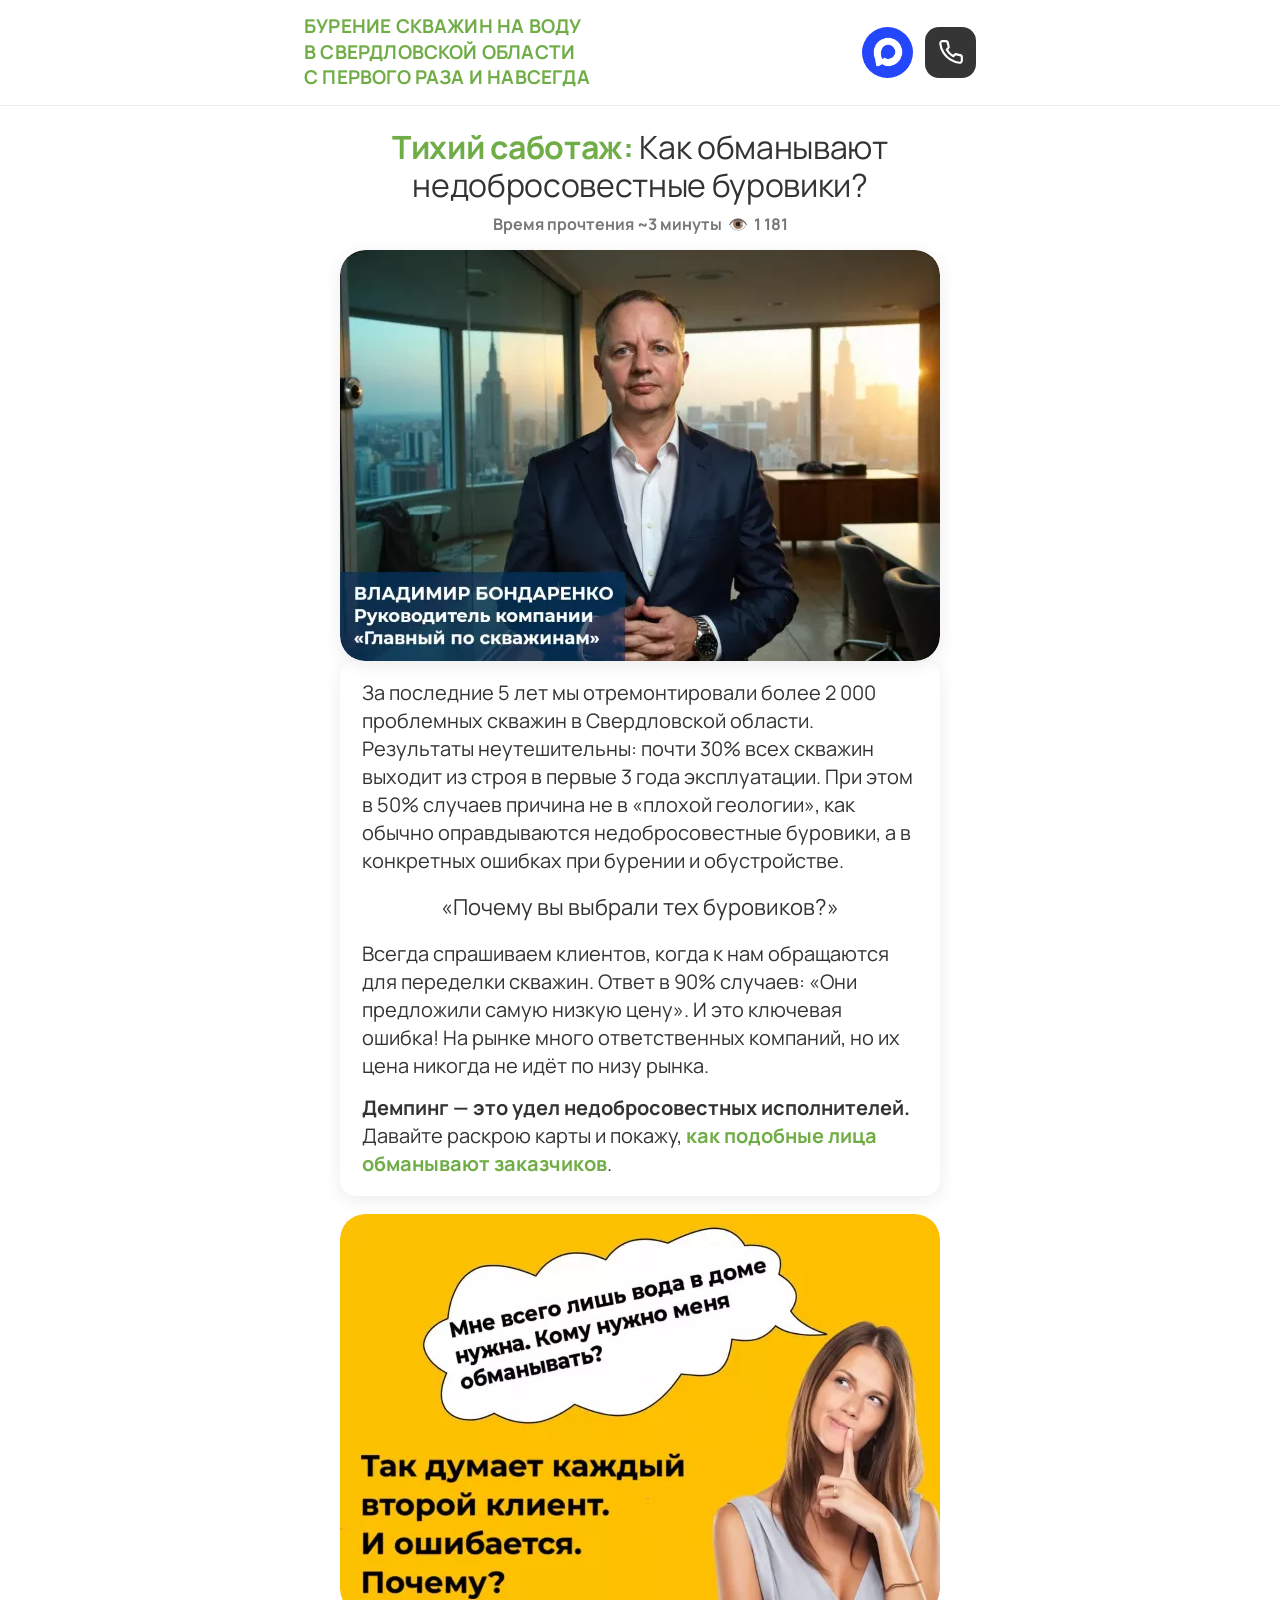
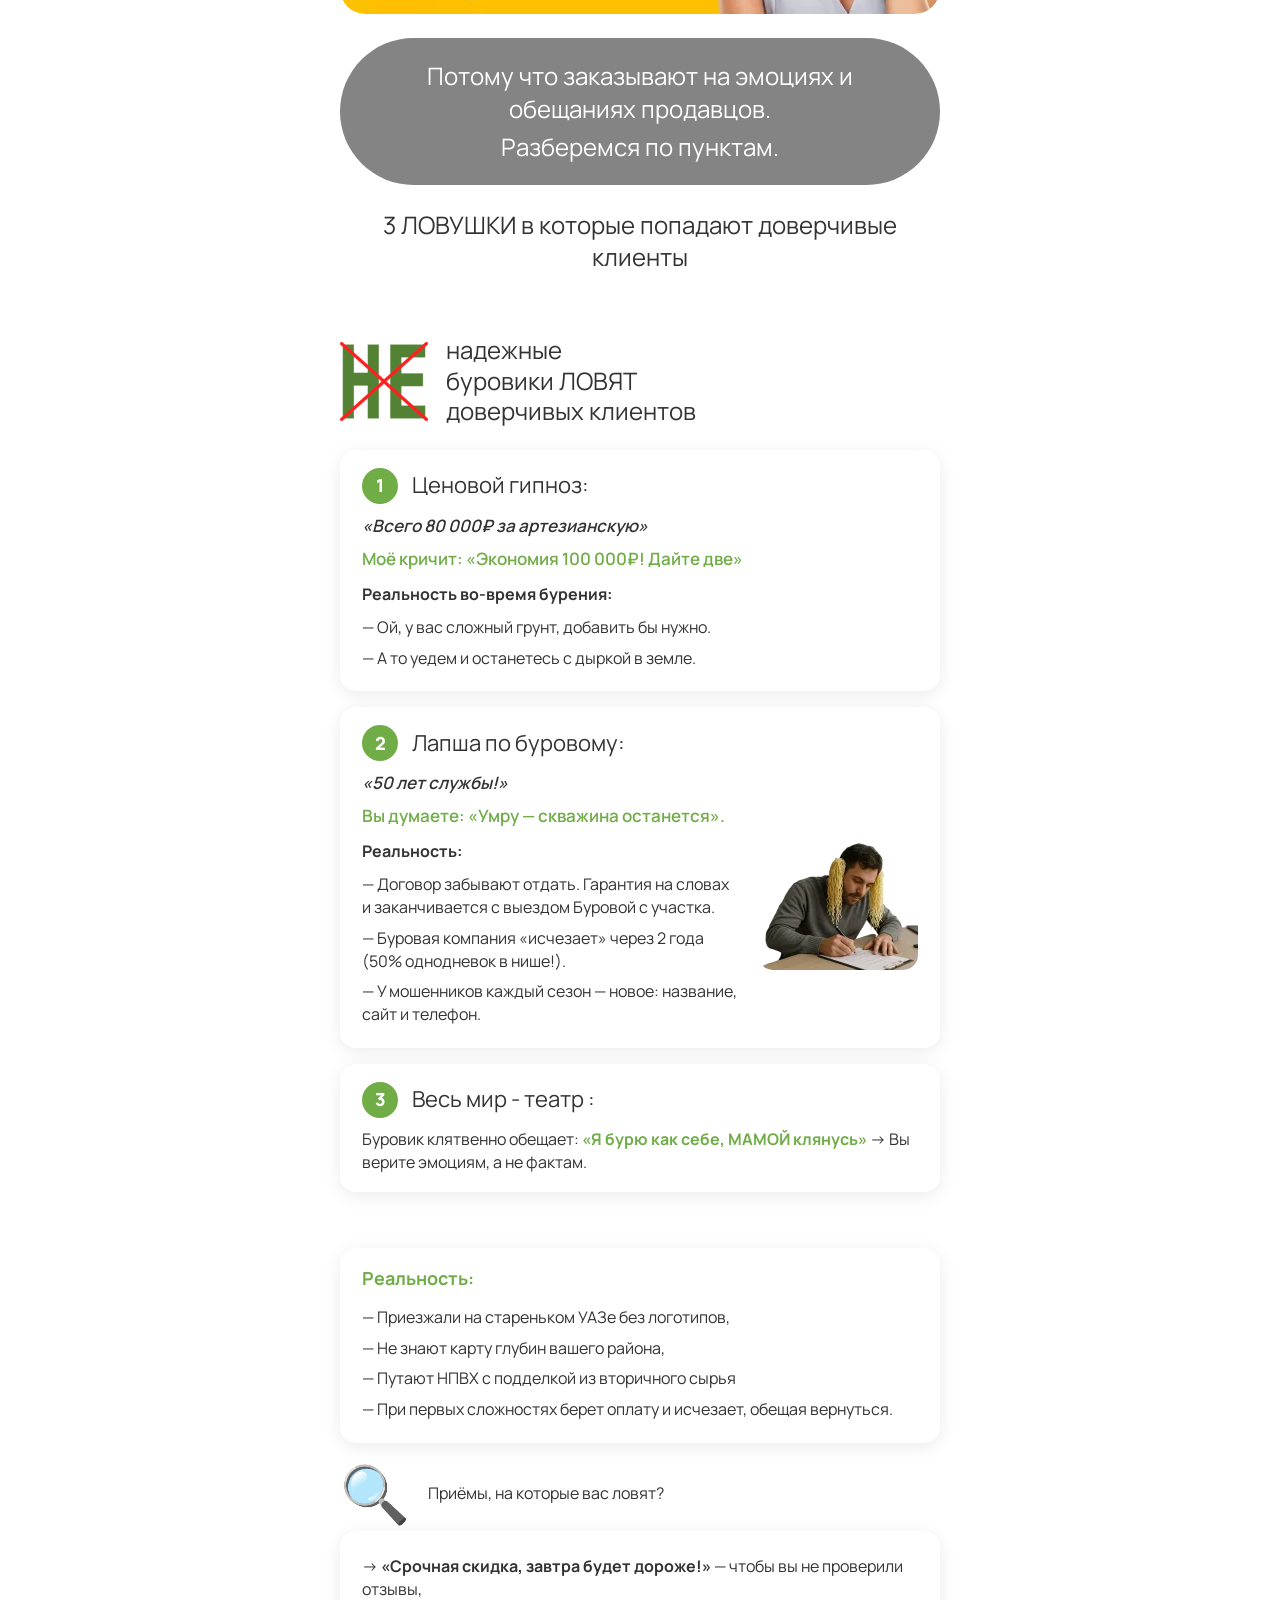
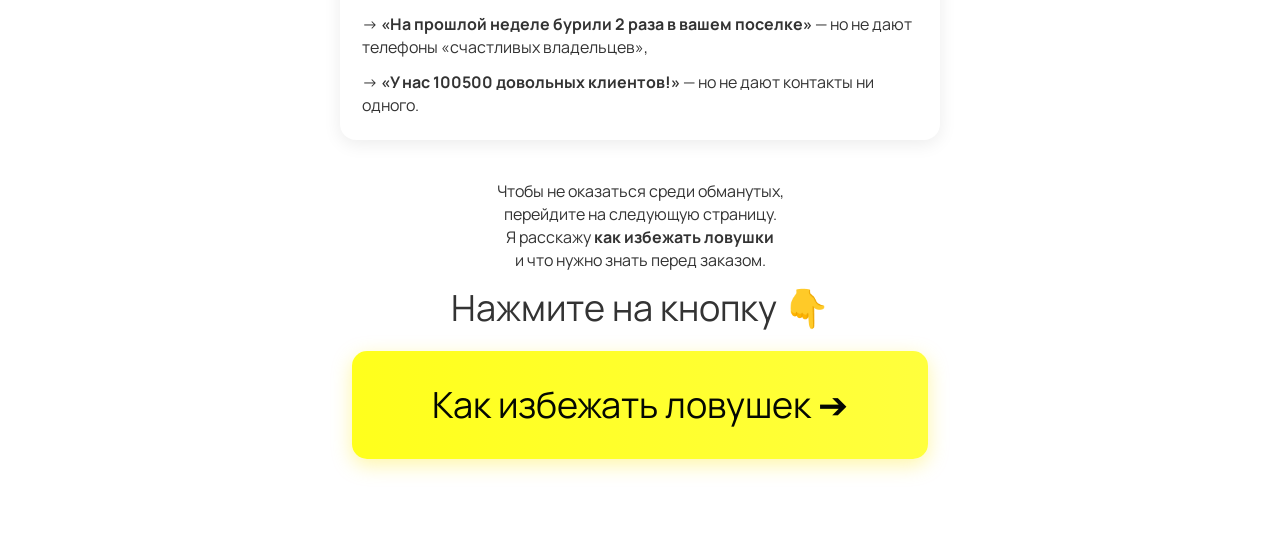
==== page2.html @ ce7d287a "Add files via upload" ====
<!DOCTYPE html>
<html lang="ru">
<head>
  <meta charset="UTF-8">
  <meta name="viewport" content="width=device-width, initial-scale=1.0">
  <title>Тихий саботаж: Как обманывают недобросовестные буровики?</title>
  <meta name="description" content="Как недобросовестные буровики обманывают заказчиков в Свердловской области. 3 ловушки: ценовой гипноз, лапша по буровому, весь мир — театр. Как избежать ловушек.">
  <meta property="og:title" content="Тихий саботаж: Как обманывают недобросовестные буровики?">
  <meta property="og:description" content="3 ловушки недобросовестных буровиков. Узнайте, как обманывают заказчиков — и как этого избежать.">
  <meta property="og:type" content="website">
  <meta property="og:locale" content="ru_RU">
  <meta property="og:image" content="assets/page2-hero.webp">
  <link rel="preconnect" href="https://fonts.googleapis.com">
  <link rel="preconnect" href="https://fonts.gstatic.com" crossorigin>
  <link href="https://fonts.googleapis.com/css2?family=Manrope:wght@400;500;600;700;800&display=swap" rel="stylesheet">
  <link rel="stylesheet" href="styles.css">
</head>
<body>

  <!-- ============ ШАПКА (как на page 1) ============ -->
  <header class="site-header">
    <div class="container container--header header-inner">
      <div class="usp">
        <span>БУРЕНИЕ СКВАЖИН НА ВОДУ</span>
        <span>В СВЕРДЛОВСКОЙ ОБЛАСТИ</span>
        <span>С ПЕРВОГО РАЗА И НАВСЕГДА</span>
      </div>
      <nav class="header-contacts" aria-label="Контакты">
        <a href="https://max.ru/u/f9LHodD0cOJi_SXuoAVEG4c_J1FasounPbryr0Rri_KApgXUaTsEnVAiun0"
           class="contact-icon"
           target="_blank" rel="noopener"
           aria-label="Написать в MAX">
          <img src="assets/max.png" alt="MAX" width="51" height="51">
        </a>
        <a href="tel:+74951234567"
           class="phone-btn"
           aria-label="Позвонить">
          <svg viewBox="0 0 24 24" width="26" height="26" fill="none" stroke="currentColor" stroke-width="2" stroke-linecap="round" stroke-linejoin="round" aria-hidden="true">
            <path d="M22 16.92v3a2 2 0 0 1-2.18 2 19.79 19.79 0 0 1-8.63-3.07 19.5 19.5 0 0 1-6-6 19.79 19.79 0 0 1-3.07-8.67A2 2 0 0 1 4.11 2h3a2 2 0 0 1 2 1.72c.13.96.36 1.9.7 2.81a2 2 0 0 1-.45 2.11L8.09 9.91a16 16 0 0 0 6 6l1.27-1.27a2 2 0 0 1 2.11-.45c.91.34 1.85.57 2.81.7A2 2 0 0 1 22 16.92z"/>
          </svg>
        </a>
      </nav>
    </div>
  </header>

  <main>

    <!-- ============ HERO ============ -->
    <section class="hero">
      <div class="container narrow">
        <h1 class="hero-title hero-title--page2"><span class="accent">Тихий саботаж:</span> Как обманывают недобросовестные буровики?</h1>
        <p class="hero-meta">Время прочтения ~3 минуты &nbsp;👁️&nbsp; 1 181</p>

        <div class="hero-photo-wrap">
          <img src="assets/page2-hero.webp"
               alt="Владимир Бондаренко — руководитель компании «Главный по скважинам»"
               class="hero-photo"
               width="600" height="411">
        </div>

        <div class="card card--story-block">
          <p>
            За последние 5 лет мы отремонтировали более 2 000 проблемных скважин
            в Свердловской области. Результаты неутешительны: почти 30% всех скважин выходит из строя
            в первые 3 года эксплуатации. При этом в 50% случаев причина не в «плохой геологии»,
            как обычно оправдываются недобросовестные буровики, а в конкретных ошибках при бурении
            и обустройстве.
          </p>
          <p class="lead-quote-page2">«Почему вы выбрали тех буровиков?»</p>
          <p>
            Всегда спрашиваем клиентов, когда к нам обращаются для переделки скважин.
            Ответ в 90% случаев: «Они предложили самую низкую цену». И это ключевая ошибка!
            На рынке много ответственных компаний, но их цена никогда не идёт по низу рынка.
          </p>
          <p>
            <strong class="demping-line">Демпинг — это удел недобросовестных исполнителей.</strong><br>
            Давайте раскрою карты и покажу, <span class="accent">как подобные лица обманывают заказчиков</span>.
          </p>
        </div>

        <figure class="story-figure story-figure--page2">
          <img src="assets/2222.webp"
               alt="Задумчивая женщина с пальцем у губ — так думает каждый второй клиент"
               width="600" height="400" loading="lazy">
        </figure>

        <div class="gray-banner">
          <p>Потому что заказывают на эмоциях и обещаниях продавцов.</p>
          <p>Разберемся по пунктам.</p>
        </div>

        <h2 class="section-title section-title--page2">3 ЛОВУШКИ в которые попадают доверчивые клиенты</h2>
      </div>
    </section>

    <!-- ============ 3 ЛОВУШКИ ============ -->
    <section class="section">
      <div class="container narrow">

        <div class="traps-header">
          <img src="assets/text4.png" alt="" class="ne-logo" width="88" height="79">
          <div class="traps-title-stack">
            <span>надежные</span>
            <span>буровики ЛОВЯТ</span>
            <span>доверчивых клиентов</span>
          </div>
        </div>

        <div class="card card--trap">
          <div class="trap-head">
            <span class="trap-num">1</span>
            <h3>Ценовой гипноз:</h3>
          </div>
          <p class="trap-quote">«Всего 80 000₽ за артезианскую»</p>
          <p class="trap-react">Моё кричит: «Экономия 100 000₽! Дайте две»</p>
          <p class="trap-subhead">Реальность во-время бурения:</p>
          <ul class="trap-list">
            <li>— Ой, у вас сложный грунт, добавить бы нужно.</li>
            <li>— А то уедем и останетесь с дыркой в земле.</li>
          </ul>
        </div>

        <div class="card card--trap">
          <div class="trap-head">
            <span class="trap-num">2</span>
            <h3>Лапша по буровому:</h3>
          </div>
          <p class="trap-quote">«50 лет службы!»</p>
          <p class="trap-react">Вы думаете: «Умру — скважина останется».</p>
          <div class="trap-with-image">
            <div class="trap-text-col">
              <p class="trap-subhead">Реальность:</p>
              <ul class="trap-list">
                <li>— Договор забывают отдать. Гарантия на словах и заканчивается с выездом Буровой с участка.</li>
                <li>— Буровая компания «исчезает» через 2 года (50% однодневок в нише!).</li>
                <li>— У мошенников каждый сезон — новое: название, сайт и телефон.</li>
              </ul>
            </div>
            <div class="trap-img-col">
              <img src="assets/lapsha.webp" alt="Буровик обещает 50 лет службы" width="160" height="130" loading="lazy">
            </div>
          </div>
        </div>

        <div class="card card--trap">
          <div class="trap-head">
            <span class="trap-num">3</span>
            <h3>Весь мир - театр :</h3>
          </div>
          <p>
            Буровик клятвенно обещает: <span class="accent">«Я бурю как себе, МАМОЙ клянусь»</span>
            → Вы верите эмоциям, а не фактам.
          </p>
        </div>

      </div>
    </section>

    <!-- ============ КРАСНЫЕ ФЛАГИ + ПРИЁМЫ ============ -->
    <section class="section">
      <div class="container narrow">
        <div class="card card--red-flags">
          <p class="trap-subhead trap-subhead--green">Реальность:</p>
          <ul class="trap-list">
            <li>— Приезжали на стареньком УАЗе без логотипов,</li>
            <li>— Не знают карту глубин вашего района,</li>
            <li>— Путают НПВХ с подделкой из вторичного сырья</li>
            <li>— При первых сложностях берет оплату и исчезает, обещая вернуться.</li>
          </ul>
        </div>

        <div class="brain-block">
          <span class="brain-emoji">🔍</span>
          <h2 class="section-title section-title--left">Приёмы, на которые вас ловят?</h2>
        </div>

        <div class="card card--tricks">
          <ul class="tricks-list">
            <li>→ <strong>«Срочная скидка, завтра будет дороже!»</strong> — чтобы вы не проверили отзывы,</li>
            <li>→ <strong>«На прошлой неделе бурили 2 раза в вашем поселке»</strong> — но не дают телефоны «счастливых владельцев»,</li>
            <li>→ <strong>«У нас 100500 довольных клиентов!»</strong> — но не дают контакты ни одного.</li>
          </ul>
        </div>
      </div>
    </section>

    <!-- ============ ФИНАЛ + CTA ============ -->
    <section class="section section--final">
      <div class="container narrow">
        <p class="cta-lead">
          Чтобы не оказаться среди обманутых,<br>
          перейдите на следующую страницу.<br>
          Я расскажу <strong>как избежать ловушки</strong><br>
          и что нужно знать перед заказом.
        </p>
        <p class="cta-hint">Нажмите на кнопку 👇</p>

        <a href="page3.html"
           class="btn btn--yellow-cta">
          Как избежать ловушек ➔
        </a>
      </div>
    </section>

  </main>

  <script src="app.js" defer></script>
</body>
</html>
---- styles.css ----
/* ===================================================================
   Бурение скважин — лендинг
   Чистая пересборка с оригинала на Creatium.
   Палитра/типографика сняты с реальной страницы попиксельно.
   =================================================================== */

/* ---------- Палитра ---------- */
:root {
  --bg-page:          #ffffff;   /* фон страницы */
  --bg-section:       #f4f4f4;   /* фон секций (светло-серый) */
  --bg-card:          #ffffff;   /* карточки */
  --text-main:        #333333;   /* основной текст */
  --text-dark:        #040802;   /* почти чёрный */

  --accent-green:     #70AD47;   /* акцентный зелёный (выделения) */
  --badge-red:        #F88A8A;   /* "КРАСНАЯ ТАБЛЕТКА" */
  --badge-green:      #A2B992;   /* "ОТВЕТ ПРОСТ" */
  --pill-blue:        #77D1F1;   /* "СИНЯЯ ТАБЛЕТКА" */
  --messenger-blue:   #2547FB;   /* иконка MAX */
  --phone-dark:       #353535;   /* иконка телефона */
  --chip-gray:        #848484;   /* серые chip-кнопки */

  --shadow-card:      0 4px 18px rgba(0, 0, 0, 0.08);
  --radius-card:      16px;
  --radius-pill:      999px;
}

/* ---------- Reset ---------- */
* { box-sizing: border-box; margin: 0; padding: 0; }
html { scroll-behavior: smooth; }
body {
  font-family: "Manrope", "TTNorms Medium", -apple-system, BlinkMacSystemFont,
               "Segoe UI", Roboto, Arial, sans-serif;
  font-weight: 400;
  color: var(--text-main);
  background: var(--bg-page);
  line-height: 1.43;
  font-size: 16px;
  -webkit-font-smoothing: antialiased;
  -moz-osx-font-smoothing: grayscale;
}
img { max-width: 100%; height: auto; display: block; }
a { color: inherit; text-decoration: none; }

/* ---------- Layout ---------- */
.container {
  width: 100%;
  max-width: 1100px;
  margin: 0 auto;
  padding: 0 24px;
}
.container.narrow {
  max-width: 648px;
}
.container--header {
  max-width: 720px;
}
.section {
  background: transparent;
  padding: 18px 0 32px;
}
.section + .section { padding-top: 8px; }
.section--final { padding-bottom: 80px; }

/* ===================================================================
   ШАПКА
   =================================================================== */
.site-header {
  background: var(--bg-page);
  padding: 14px 0;
  border-bottom: 1px solid #ececec;
}
.header-inner {
  display: flex;
  align-items: center;
  justify-content: space-between;
  gap: 24px;
}
.usp {
  display: flex;
  flex-direction: column;
  font-size: 19px;
  line-height: 1.35;
  color: var(--accent-green);
  font-weight: 700;
  letter-spacing: 0.01em;
}

.header-contacts {
  display: flex;
  align-items: center;
  gap: 12px;
}
.contact-icon {
  display: inline-flex;
  align-items: center;
  justify-content: center;
  width: 51px;
  height: 51px;
  border-radius: 50%;
  background: #2547FB;
  transition: transform 0.15s ease, filter 0.15s ease;
}
.contact-icon img { width: 30px; height: 30px; object-fit: contain; display: block; }
.contact-icon:hover { transform: translateY(-2px); filter: brightness(1.05); }

/* Квадратная кнопка телефона со скруглёнными углами */
.phone-btn {
  display: inline-flex;
  align-items: center;
  justify-content: center;
  width: 51px;
  height: 51px;
  border-radius: 14px;
  background: #353535;
  color: #fff;
  transition: transform 0.15s ease, background 0.15s ease;
}
.phone-btn svg { display: block; }
.phone-btn:hover { transform: translateY(-2px); background: #1f1f1f; }

/* ===================================================================
   HERO
   =================================================================== */
.hero {
  background: transparent;
  padding: 22px 0 28px;
  text-align: center;
}
.hero-title {
  font-size: 32px;
  line-height: 1.2;
  font-weight: 400;
  color: var(--text-main);
  margin-bottom: 8px;
  letter-spacing: -0.01em;
}
.accent { color: var(--accent-green); font-weight: 700; }

.hero-meta {
  font-size: 16px;
  color: #777;
  margin-bottom: 14px;
  font-weight: 700;
}

.card {
  background: var(--bg-card);
  border-radius: var(--radius-card);
  box-shadow: var(--shadow-card);
  padding: 18px 22px;
  margin: 0 auto;
}
.card--question {
  max-width: 580px;
  font-size: 16px;
  font-weight: 400;
  text-align: center;
  margin-bottom: 18px;
  line-height: 1.43;
}

/* Фото с бейджами и подписью */
.hero-photo-wrap {
  position: relative;
  max-width: 600px;
  margin: 0 auto;
  border-radius: 25px;
  overflow: hidden;
  box-shadow: var(--shadow-card);
}
.hero-photo { width: 100%; border-radius: 25px; }

/* ===================================================================
   ЗАГОЛОВКИ СЕКЦИЙ
   =================================================================== */
.section-title {
  font-size: 16px;
  font-weight: 400;
  text-align: center;
  margin-bottom: 14px;
  line-height: 1.3;
}
.section-title--left {
  text-align: left;
  margin-bottom: 0;
  font-size: 16px;
  font-weight: 400;
}

/* ===================================================================
   БЕЙДЖИ
   =================================================================== */
.badge {
  display: inline-block;
  padding: 8px 20px;
  border-radius: var(--radius-pill);
  font-size: 24px;
  font-weight: 400;
  letter-spacing: 0.04em;
  color: #fff;
  margin-bottom: 8px;
}
.badge--muted { background: #8FAE8B; padding: 6px 18px; font-size: 24px; font-weight: 400; }
.badge--red   { background: var(--badge-red); }
.badge--green { background: var(--badge-green); }
.badge--blue  { background: var(--pill-blue); }

/* ===================================================================
   КАРТОЧКА ВЫБОРА (Матрица)
   =================================================================== */
.card--choice {
  text-align: left;
  font-size: 16px;
  line-height: 1.43;
  background: var(--bg-card);
  box-shadow: var(--shadow-card);
  padding: 18px 22px;
  border-radius: var(--radius-card);
}
.card--choice p { margin-bottom: 12px; }
.card--choice p:last-of-type { margin-bottom: 10px; }
.card--choice .badge--muted { margin-bottom: 10px; }

/* Кнопка-таблетка */
.btn {
  display: inline-block;
  font-weight: 700;
  text-align: center;
  cursor: pointer;
  transition: transform 0.15s ease, filter 0.15s ease, box-shadow 0.15s ease;
  border: none;
  font-family: inherit;
}
.btn:hover { transform: translateY(-2px); filter: brightness(1.05); }
.btn:active { transform: translateY(0); }

.btn--blue-pill {
  background: var(--pill-blue);
  color: #fff;
  padding: 14px 36px;
  border-radius: var(--radius-pill);
  font-size: 16px;
  letter-spacing: 0.06em;
  box-shadow: 0 4px 14px rgba(119, 209, 241, 0.45);
  display: inline-block;
  width: auto;
}

/* ===================================================================
   ИСТОРИЯ (утренняя сцена)
   =================================================================== */
.card--story {
  font-size: 16px;
  line-height: 1.43;
  background: var(--bg-card);
  box-shadow: var(--shadow-card);
  padding: 18px 22px;
  border-radius: var(--radius-card);
}
.card--story .badge { margin-bottom: 12px; }
.card--story p { margin-bottom: 14px; }
.story-figure {
  margin: 18px -10px;
  border-radius: 15px;
  overflow: hidden;
}
.story-figure img {
  width: 100%;
  border-radius: 15px;
}
.story-figure--compare { margin: 18px -10px; }

.chip-grid {
  display: grid;
  grid-template-columns: 1fr 1fr;
  gap: 10px;
  margin: 24px 0;
}
.chip {
  background: var(--chip-gray);
  color: #fff;
  padding: 10px 18px;
  border-radius: var(--radius-pill);
  font-size: 16px;
  font-weight: 400;
  text-align: center;
  line-height: 1.3;
}

.story-outro {
  font-size: 16px;
  margin-top: 28px !important;
  margin-bottom: 28px !important;
  line-height: 1.43;
}

/* ===================================================================
   КРАСНАЯ ТАБЛЕТКА — список рисков
   =================================================================== */
.card--red-pill {
  font-size: 16px;
  line-height: 1.43;
  background: var(--bg-card);
  box-shadow: var(--shadow-card);
  padding: 18px 22px;
  border-radius: var(--radius-card);
}
.card--red-pill .badge { margin-bottom: 10px; }
.card--red-pill p { margin-bottom: 10px; }
.risks-list {
  list-style: none;
  margin-top: 14px;
}
.risks-list li {
  padding: 6px 0;
  font-size: 20px;
  font-weight: 400;
  line-height: 1.4;
}

/* Brain block */
.brain-block {
  display: flex;
  align-items: center;
  gap: 18px;
  margin: 22px 0 10px;
}
.brain-icon { flex-shrink: 0; }

.card--explain {
  font-size: 20px;
  line-height: 1.4;
  font-weight: 400;
  background: var(--bg-card);
  box-shadow: var(--shadow-card);
  padding: 18px 22px;
  border-radius: var(--radius-card);
  margin-top: 4px;
}

.card--insight {
  font-size: 16px;
  line-height: 1.43;
  text-align: left;
  background: var(--bg-card);
  box-shadow: var(--shadow-card);
  padding: 18px 22px;
  border-radius: var(--radius-card);
}
.card--insight .badge { margin-bottom: 10px; }
.card--insight strong { font-weight: 700; }

/* ===================================================================
   ФИНАЛ + CTA
   =================================================================== */
.card--warning {
  font-size: 16px;
  line-height: 1.43;
  margin-bottom: 24px;
  background: var(--bg-card);
  box-shadow: var(--shadow-card);
  padding: 18px 22px;
  border-radius: var(--radius-card);
}

.final-title {
  font-size: 28px;
  font-weight: 400;
  text-align: center;
  line-height: 1.3;
  margin-bottom: 18px;
}
.big-percent {
  display: inline;
  font-size: 28px;
  color: var(--text-main);
  line-height: 1.3;
  margin-bottom: 0;
  font-weight: 400;
}
.caps { text-transform: uppercase; }

.trap-figure {
  text-align: center;
  margin: 18px 0;
}
.trap-figure img {
  display: inline-block;
  max-width: 320px;
}

.cta-lead {
  font-size: 16px;
  text-align: center;
  line-height: 1.43;
  margin-bottom: 10px;
}
.cta-hint {
  text-align: center;
  font-size: 36px;
  font-weight: 400;
  color: var(--text-main);
  margin-bottom: 18px;
}

.btn--yellow-cta {
  display: block;
  width: 100%;
  max-width: 576px;
  margin: 0 auto;
  position: relative;
  overflow: hidden;
  background: linear-gradient(90deg, #FFFF1C, #FFFF3D);
  color: var(--text-dark);
  padding: 28px 24px;
  border-radius: 15px;
  font-size: 36px;
  font-weight: 400;
  box-shadow: 0 6px 20px rgba(255, 230, 0, 0.35);
}
/* Блик, пробегающий по кнопке */
.btn--yellow-cta::before {
  content: "";
  position: absolute;
  top: 0;
  left: -75%;
  width: 50%;
  height: 100%;
  background: linear-gradient(
    120deg,
    rgba(255, 255, 255, 0) 0%,
    rgba(255, 255, 255, 0.85) 50%,
    rgba(255, 255, 255, 0) 100%
  );
  transform: skewX(-20deg);
  animation: shine 3.2s ease-in-out infinite;
  pointer-events: none;
}
@keyframes shine {
  0%   { left: -75%; }
  60%  { left: 125%; }
  100% { left: 125%; }
}
@media (prefers-reduced-motion: reduce) {
  .btn--yellow-cta::before { animation: none; display: none; }
}

/* ===================================================================
   СТРАНИЦА 2 — Тихий саботаж
   =================================================================== */
/* H1 страницы 2 — 32px как в оригинале */
.hero-title--page2 {
  font-size: 32px;
  font-weight: 400;
  margin-bottom: 8px;
}
.hero-title--page2 .accent { font-weight: 700; }

/* Единый блок с историей на странице 2 */
.card--story-block {
  font-size: 20px;
  line-height: 1.4;
  font-weight: 400;
  text-align: left;
  padding: 18px 22px;
  margin-bottom: 18px;
}
.card--story-block p { margin-bottom: 14px; }
.card--story-block p:last-child { margin-bottom: 0; }

/* Цитата «Почему вы выбрали тех буровиков?» — 22px center */
.lead-quote-page2 {
  font-size: 22px;
  font-weight: 400;
  color: var(--text-main);
  text-align: center;
  margin: 18px 0 !important;
  line-height: 1.35;
}

/* «Демпинг — это удел...» — 20px bold */
.demping-line {
  font-size: 20px;
  font-weight: 700;
}

/* Картинка 2222 под карточкой */
.story-figure--page2 {
  margin: 18px 0;
  border-radius: 25px;
  overflow: hidden;
}
.story-figure--page2 img {
  width: 100%;
  border-radius: 25px;
}

/* Заголовок «3 ЛОВУШКИ...» — 24px */
.section-title--page2 {
  font-size: 24px;
  font-weight: 400;
  text-align: center;
  margin: 24px 0 18px;
  line-height: 1.3;
}

.lead-quote {
  text-align: center;
  font-size: 20px;
  font-weight: 600;
  color: var(--text-main);
  margin: 18px 0 0;
  font-style: italic;
}

/* Серый баннер «Потому что заказывают на эмоциях...» — 24px */
.gray-banner {
  background: var(--chip-gray);
  color: #fff;
  text-align: center;
  padding: 22px 28px;
  border-radius: var(--radius-pill);
  font-size: 24px;
  font-weight: 400;
  line-height: 1.35;
  margin: 24px 0;
}
.gray-banner p { margin: 0; }
.gray-banner p + p { margin-top: 6px; }

/* Заголовок «3 ЛОВУШКИ в которые попадают...» — логотип НЕ слева, три строки справа */
.traps-header {
  display: flex;
  align-items: center;
  gap: 18px;
  justify-content: flex-start;
  margin-bottom: 24px;
}
.ne-logo {
  flex-shrink: 0;
  width: 88px;
  height: 79px;
}
.traps-title-stack {
  display: flex;
  flex-direction: column;
  gap: 2px;
  font-size: 24px;
  font-weight: 400;
  line-height: 1.2;
  color: var(--text-main);
}
.traps-title-stack span {
  display: block;
}

/* Пронумерованные карточки ловушек */
.card--trap {
  margin-bottom: 16px;
  padding: 18px 22px;
}
.trap-head {
  display: flex;
  align-items: center;
  gap: 14px;
  margin-bottom: 10px;
}
.trap-num {
  display: inline-flex;
  align-items: center;
  justify-content: center;
  width: 36px;
  height: 36px;
  border-radius: 50%;
  background: var(--accent-green);
  color: #fff;
  font-size: 18px;
  font-weight: 800;
  flex-shrink: 0;
}
.trap-head h3 {
  font-size: 22px;
  font-weight: 400;
  color: var(--text-main);
  margin: 0;
}
.trap-quote {
  font-size: 17px;
  font-weight: 600;
  color: var(--text-main);
  margin-bottom: 8px;
  font-style: italic;
}
.trap-react {
  font-size: 17px;
  color: var(--accent-green);
  font-weight: 600;
  margin-bottom: 12px;
}
.trap-subhead {
  font-size: 16px;
  font-weight: 700;
  color: var(--text-main);
  margin-bottom: 6px;
}
.trap-subhead--green {
  color: var(--accent-green);
  font-size: 18px;
  margin-bottom: 10px;
}
.trap-list {
  list-style: none;
  margin: 0;
  padding: 0;
}
.trap-list li {
  padding: 4px 0;
  font-size: 16px;
  line-height: 1.43;
}

/* Блок с фото во второй ловушке */
.trap-with-image {
  display: flex;
  gap: 18px;
  align-items: flex-start;
}
.trap-text-col { flex: 1; }
.trap-img-col { flex-shrink: 0; }
.trap-img-col img {
  border-radius: 15px;
  max-width: 160px;
}

/* Карточка с красными флагами */
.card--red-flags {
  padding: 18px 22px;
  margin-bottom: 18px;
}

/* Brain-block variant с эмодзи */
.brain-emoji {
  font-size: 56px;
  line-height: 1;
  flex-shrink: 0;
}

/* Карточка с приёмами манипуляций */
.card--tricks {
  padding: 18px 22px;
}
.tricks-list {
  list-style: none;
  margin: 0;
  padding: 0;
}
.tricks-list li {
  padding: 6px 0;
  font-size: 16px;
  line-height: 1.43;
}

/* ===================================================================
   СТРАНИЦА 3 — 5 обязательных правил
   =================================================================== */
/* H1 страницы 3 — 32px, тёмно-зелёный #51A72A */
.hero-title--page3 {
  font-size: 32px;
  font-weight: 400;
  margin-bottom: 8px;
  line-height: 1.25;
}
.accent-darkgreen {
  color: #51A72A;
  font-weight: 400;
}

/* Серый баннер-вопрос под фото */
.gray-banner--question {
  background: var(--chip-gray);
  color: #fff;
  text-align: center;
  padding: 18px 28px;
  border-radius: var(--radius-pill);
  font-size: 18px;
  font-weight: 400;
  line-height: 1.4;
  margin: 18px 0;
}

/* Бейдж «ЗАПОМНИ:» */
.remember-block {
  text-align: center;
  margin: 18px 0;
}
.badge--remember {
  background: var(--accent-green);
  color: #fff;
  font-size: 24px;
  font-weight: 400;
  padding: 10px 28px;
  margin: 0;
}

/* Блок правила */
.rule-block {
  text-align: left;
  margin-bottom: 18px;
}
.rule-head {
  display: flex;
  align-items: center;
  gap: 12px;
  margin-bottom: 10px;
}
.rule-num {
  flex-shrink: 0;
  width: 34px;
  height: 34px;
}
.rule-title {
  font-size: 20px;
  font-weight: 400;
  color: var(--text-main);
  margin: 0;
  line-height: 1.3;
}
.rule-text {
  font-size: 20px;
  line-height: 1.4;
  font-weight: 400;
  color: var(--text-main);
  margin-bottom: 12px;
}
.rule-figure {
  margin: 14px 0 0;
  border-radius: 15px;
  overflow: hidden;
}
.rule-figure img {
  width: 100%;
  border-radius: 15px;
}

/* Пунктирный разделитель между правилами */
.rule-divider {
  border: none;
  border-top: 2px dashed #A2B992;
  margin: 18px 0;
  opacity: 0.7;
}


/* ===================================================================
   СТРАНИЦА 4 — Как мы выбираем место
   =================================================================== */
.hero-title--page4 {
  font-size: 32px;
  font-weight: 400;
  margin-bottom: 14px;
  line-height: 1.2;
}
/* Одна общая карточка со всеми 4 шагами */
.card--steps-all {
  padding: 18px 22px;
}
.card--steps-all .badge { margin-bottom: 14px; }
.card--steps-all .rule-block { margin-bottom: 0; }
.card--steps-all .rule-figure {
  margin: 14px -10px 0;
}
.card--steps-all .rule-figure img {
  border-radius: 15px;
}

.step-with-image {
  display: flex;
  gap: 18px;
  align-items: flex-start;
}
.step-text-col { flex: 1; font-size: 20px; line-height: 1.4; }
.step-text-col p { margin: 0; }
.step-img-col { flex-shrink: 0; }
.step-img-col img {
  border-radius: 15px;
  max-width: 215px;
}
.section-title--page4-mid {
  font-size: 20px;
  font-weight: 400;
  text-align: center;
  margin: 18px 0;
  line-height: 1.4;
}
.section-title--page4-mid strong { font-weight: 700; }
.card--donts {
  padding: 0 calc(50vw - 300px) 18px;
  max-width: none;
  width: 100vw;
  margin-left: calc(50% - 50vw);
  margin-right: calc(50% - 50vw);
  border-radius: 0;
  margin-top: 0;
}
.card--donts .badge {
  display: block;
  width: fit-content;
  max-width: 600px;
  margin: 0 auto 18px;
  border-radius: 999px;
  padding: 14px 28px;
  text-align: center;
  box-sizing: border-box;
}
.card--donts .rule-block { margin-bottom: 0; }
.card--donts .rule-text { font-size: 20px; line-height: 1.4; }
.story-figure--full {
  margin: 0 auto;
  max-width: 600px;
  border-radius: 25px 25px 0 0;
  overflow: hidden;
  display: block;
}
.story-figure--full img {
  width: 100%;
  border-radius: 25px 25px 0 0;
  display: block;
}
.story-figure--full + .card--donts {
  margin-top: 0;
}
.story-figure--full figcaption { display: none; }

/* ===================================================================
   СТРАНИЦА 5 — Рецепт скважины + квиз
   =================================================================== */
/* Карточка с бейджем и фото (ТЕХНИКА, МАТЕРИАЛЫ, и т.д.) */
.card--feature {
  padding: 18px 22px;
  margin-bottom: 18px;
}
.card--feature .badge { margin-bottom: 14px; }
.card--feature .rule-text { font-size: 20px; line-height: 1.4; }
.card--feature .rule-figure {
  margin: 14px -10px 0;
}
.card--feature .rule-figure img {
  border-radius: 15px;
}

/* Квиз */
.section--quiz { padding-bottom: 60px; }
.quiz-title {
  font-size: 28px;
  font-weight: 400;
  text-align: center;
  margin-bottom: 14px;
  line-height: 1.3;
  color: var(--text-main);
}
.quiz-subtitle {
  font-size: 20px;
  font-weight: 400;
  text-align: center;
  margin-bottom: 10px;
  line-height: 1.4;
}
.quiz-meta {
  font-size: 16px;
  font-weight: 700;
  color: #777;
  text-align: center;
  margin-bottom: 18px;
}

.card--quiz {
  padding: 18px 22px;
}
.quiz-question { padding: 4px 0; }
.quiz-q-title {
  font-size: 20px;
  font-weight: 400;
  color: var(--text-main);
  margin: 0;
  line-height: 1.3;
}

.quiz-options {
  display: flex;
  flex-direction: column;
  gap: 8px;
  margin-top: 12px;
}
.quiz-options--grid {
  display: grid;
  grid-template-columns: 1fr 1fr;
  gap: 8px;
}
.quiz-options--images {
  display: grid;
  grid-template-columns: 1fr 1fr 1fr;
  gap: 10px;
}
.quiz-option {
  display: flex;
  align-items: center;
  gap: 10px;
  padding: 10px 14px;
  border: 1.5px solid #cde0c4;
  border-radius: 12px;
  cursor: pointer;
  font-size: 16px;
  font-weight: 400;
  transition: border-color 0.15s ease, background 0.15s ease;
}
.quiz-option:hover { border-color: var(--accent-green); background: #f8fbf6; }
.quiz-option input { accent-color: var(--accent-green); width: 18px; height: 18px; }

.quiz-option-img {
  display: flex;
  flex-direction: column;
  align-items: center;
  gap: 6px;
  padding: 10px;
  border: 1.5px solid #cde0c4;
  border-radius: 12px;
  cursor: pointer;
  text-align: center;
  font-size: 13px;
  line-height: 1.3;
  transition: border-color 0.15s ease, background 0.15s ease;
}
.quiz-option-img:hover { border-color: var(--accent-green); background: #f8fbf6; }
.quiz-option-img input { display: none; }
.quiz-option-img img {
  width: 100%;
  max-width: 180px;
  border-radius: 8px;
}

.quiz-input {
  width: 100%;
  padding: 14px 16px;
  border: 1.5px solid #cde0c4;
  border-radius: 12px;
  font-size: 16px;
  font-family: inherit;
  color: var(--text-main);
  background: #fff;
  margin-top: 12px;
  box-sizing: border-box;
  transition: border-color 0.15s ease;
}
.quiz-input:focus { outline: none; border-color: var(--accent-green); }
.quiz-input--tel { font-size: 18px; text-align: center; }

.quiz-result-text {
  font-size: 18px;
  line-height: 1.4;
  text-align: center;
  margin-bottom: 18px;
}
.quiz-bonus {
  margin-bottom: 18px;
}
.quiz-bonus-title {
  font-size: 18px;
  font-weight: 700;
  margin-bottom: 8px;
}
.quiz-bonus .trap-list li {
  font-size: 16px;
  padding: 3px 0;
}

.quiz-discount {
  text-align: center;
  margin: 18px 0;
  padding: 14px;
  background: rgba(112, 173, 71, 0.12);
  border-radius: 12px;
}
.quiz-discount-amount {
  display: block;
  font-size: 62px;
  font-weight: 700;
  color: var(--accent-green);
  line-height: 1.1;
}
.quiz-discount-label {
  font-size: 20px;
  font-weight: 400;
  color: var(--text-main);
}

.quiz-consent {
  display: flex;
  align-items: flex-start;
  gap: 8px;
  margin: 14px 0;
  font-size: 13px;
  line-height: 1.4;
}
.quiz-consent input { margin-top: 3px; accent-color: var(--accent-green); }
.quiz-consent a { color: var(--accent-green); text-decoration: underline; }

.btn--quiz-submit {
  display: block;
  width: 100%;
  background: linear-gradient(90deg, #5A8A39, #70AD47);
  color: #fff;
  padding: 18px;
  border-radius: 999px;
  font-size: 20px;
  font-weight: 700;
  letter-spacing: 0.04em;
  border: none;
  cursor: pointer;
  font-family: inherit;
  transition: filter 0.15s ease;
}
.btn--quiz-submit:hover { filter: brightness(1.05); }

.quiz-footer {
  text-align: center;
  font-size: 16px;
  margin: 24px 0 14px;
  line-height: 1.4;
}
.quiz-channels {
  display: flex;
  justify-content: center;
  gap: 18px;
  margin-bottom: 18px;
}
.channel-icon img {
  width: 80px;
  height: 80px;
  object-fit: contain;
  transition: transform 0.15s ease;
}
.channel-icon:hover img { transform: scale(1.05); }
.quiz-legal {
  text-align: center;
  font-size: 12px;
  color: #888;
}
.quiz-legal a { color: #888; text-decoration: underline; }

@media (max-width: 720px) {
  body { font-size: 16px; }
  .container { padding: 0 16px; }
  .site-header { padding: 16px 0; }
  .header-inner { flex-direction: column; gap: 14px; text-align: center; }
  .usp { font-size: 13px; }
  .hero { padding: 32px 0 36px; }
  .hero-title { font-size: 26px; }
  .card--question { font-size: 16px; padding: 18px 18px; }
  .hero-photo-badge { width: 44px; height: 44px; font-size: 24px; }
  .hero-photo-caption { font-size: 11px; padding: 8px 10px; max-width: 160px; }
  .section { padding: 24px 0; }
  .section-title { font-size: 16px; }
  .section-title--left { font-size: 16px; }
  .card { padding: 22px 18px; }
  .card--story, .card--red-pill, .card--explain, .card--insight, .card--warning {
    font-size: 16px;
  }
  .chip-grid { grid-template-columns: 1fr; }
  .brain-block { flex-direction: row; gap: 12px; }
  .brain-icon { width: 60px; height: 60px; }
  .final-title { font-size: 22px; }
  .big-percent { font-size: 22px; }
  .btn--yellow-cta { font-size: 26px; padding: 22px 18px; }
  .btn--blue-pill { padding: 14px 30px; font-size: 14px; }
  .trap-with-image { flex-direction: column; }
  .trap-img-col img { max-width: 140px; }
  .gray-banner { font-size: 16px; padding: 18px 22px; }
  .traps-title { font-size: 18px; }
  .traps-title-stack { font-size: 18px; }
  .ne-logo { width: 64px; height: 57px; }
  .brain-emoji { font-size: 44px; }
  .hero-title--page3 { font-size: 26px; }
  .gray-banner--question { font-size: 16px; padding: 14px 20px; }
  .rule-title { font-size: 18px; }
  .rule-text { font-size: 16px; }
  .badge--remember { font-size: 18px; padding: 8px 22px; }
  .hero-title--page4 { font-size: 26px; }
  .step-with-image { flex-direction: column; }
  .step-img-col img { max-width: 180px; }
  .step-text-col { font-size: 16px; }
  .card--donts .rule-text { font-size: 16px; }
  .section-title--page4-mid { font-size: 16px; }
  .quiz-title { font-size: 22px; }
  .quiz-subtitle { font-size: 16px; }
  .quiz-options--grid { grid-template-columns: 1fr; }
  .quiz-options--images { grid-template-columns: 1fr; }
  .quiz-discount-amount { font-size: 48px; }
  .card--feature .rule-text { font-size: 16px; }
  .quiz-q-title { font-size: 18px; }
}

@media (max-width: 380px) {
  .hero-title { font-size: 22px; }
  .hero-photo-badge { width: 38px; height: 38px; font-size: 20px; }
  .btn--yellow-cta { font-size: 22px; }
  .hero-title--page2 { font-size: 24px; }
  .hero-title--page3 { font-size: 22px; }
  .hero-title--page4 { font-size: 22px; }
  .cta-hint { font-size: 26px; }
}
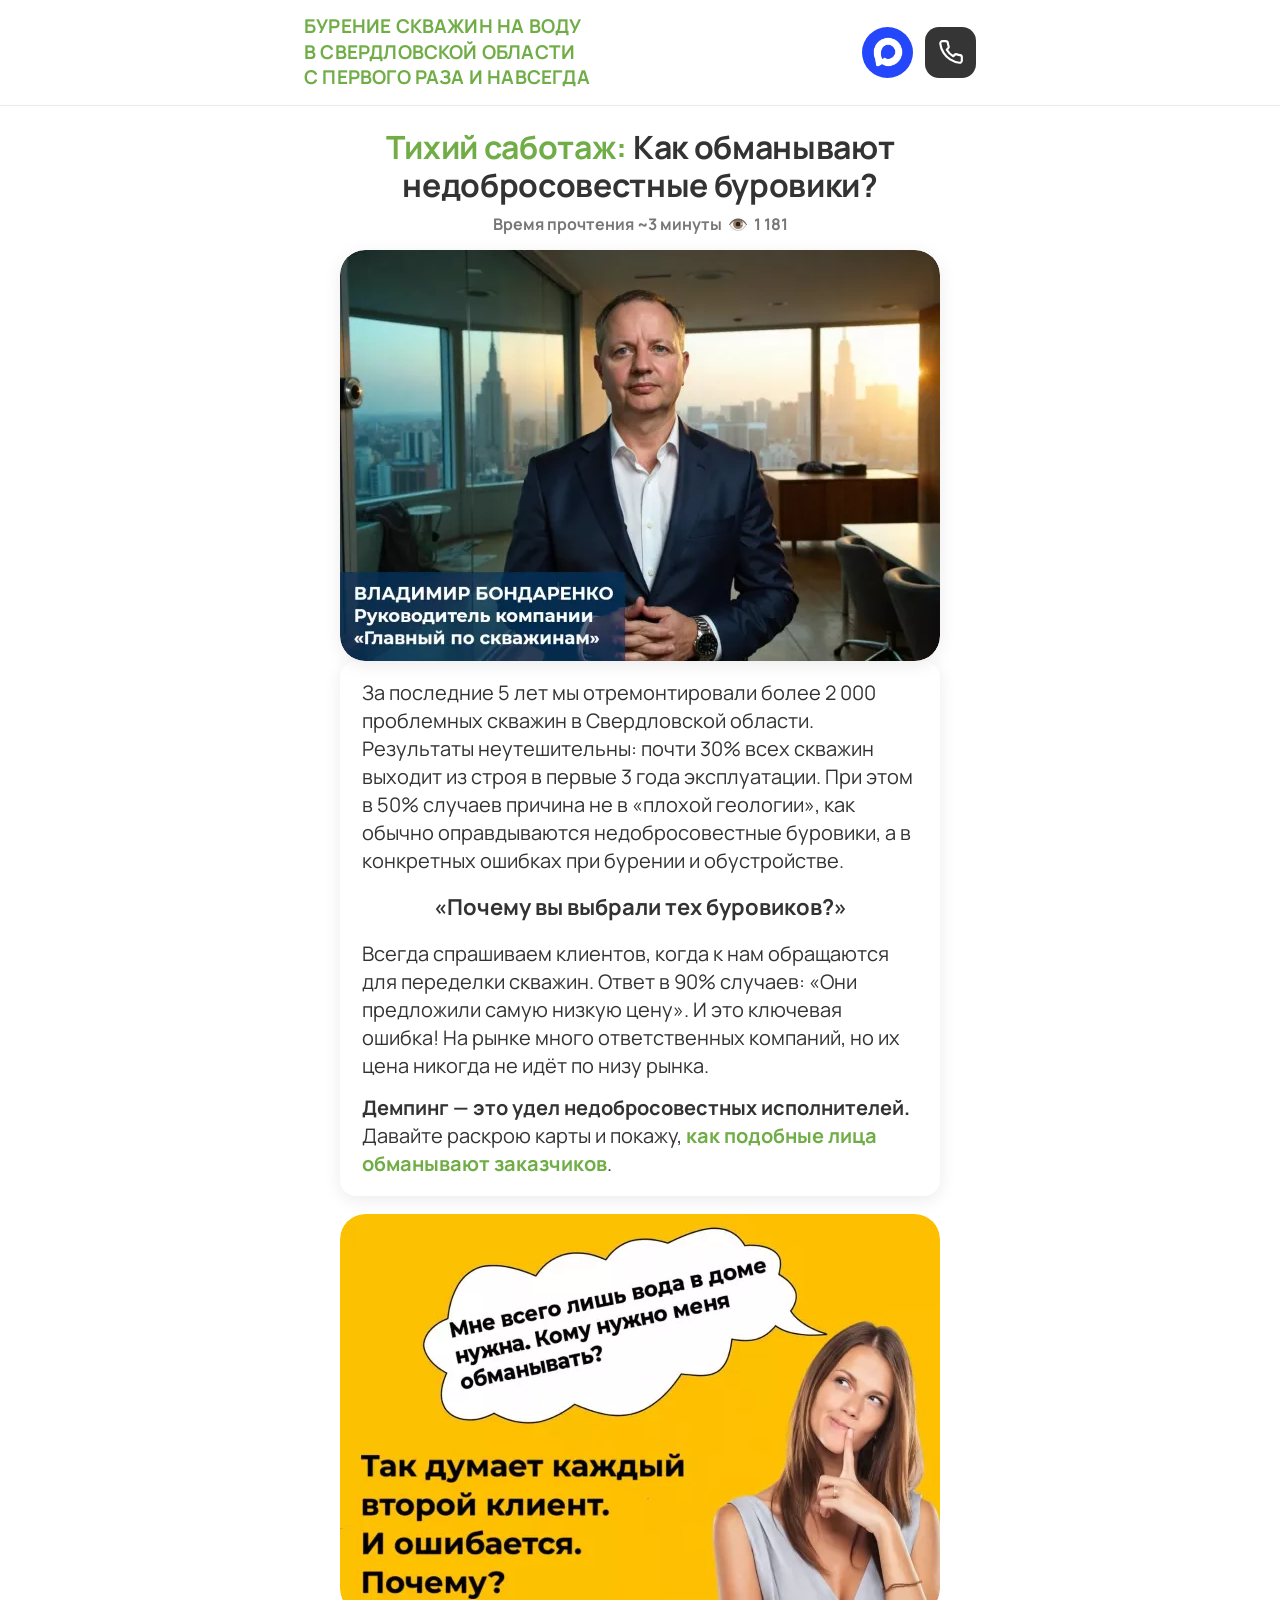
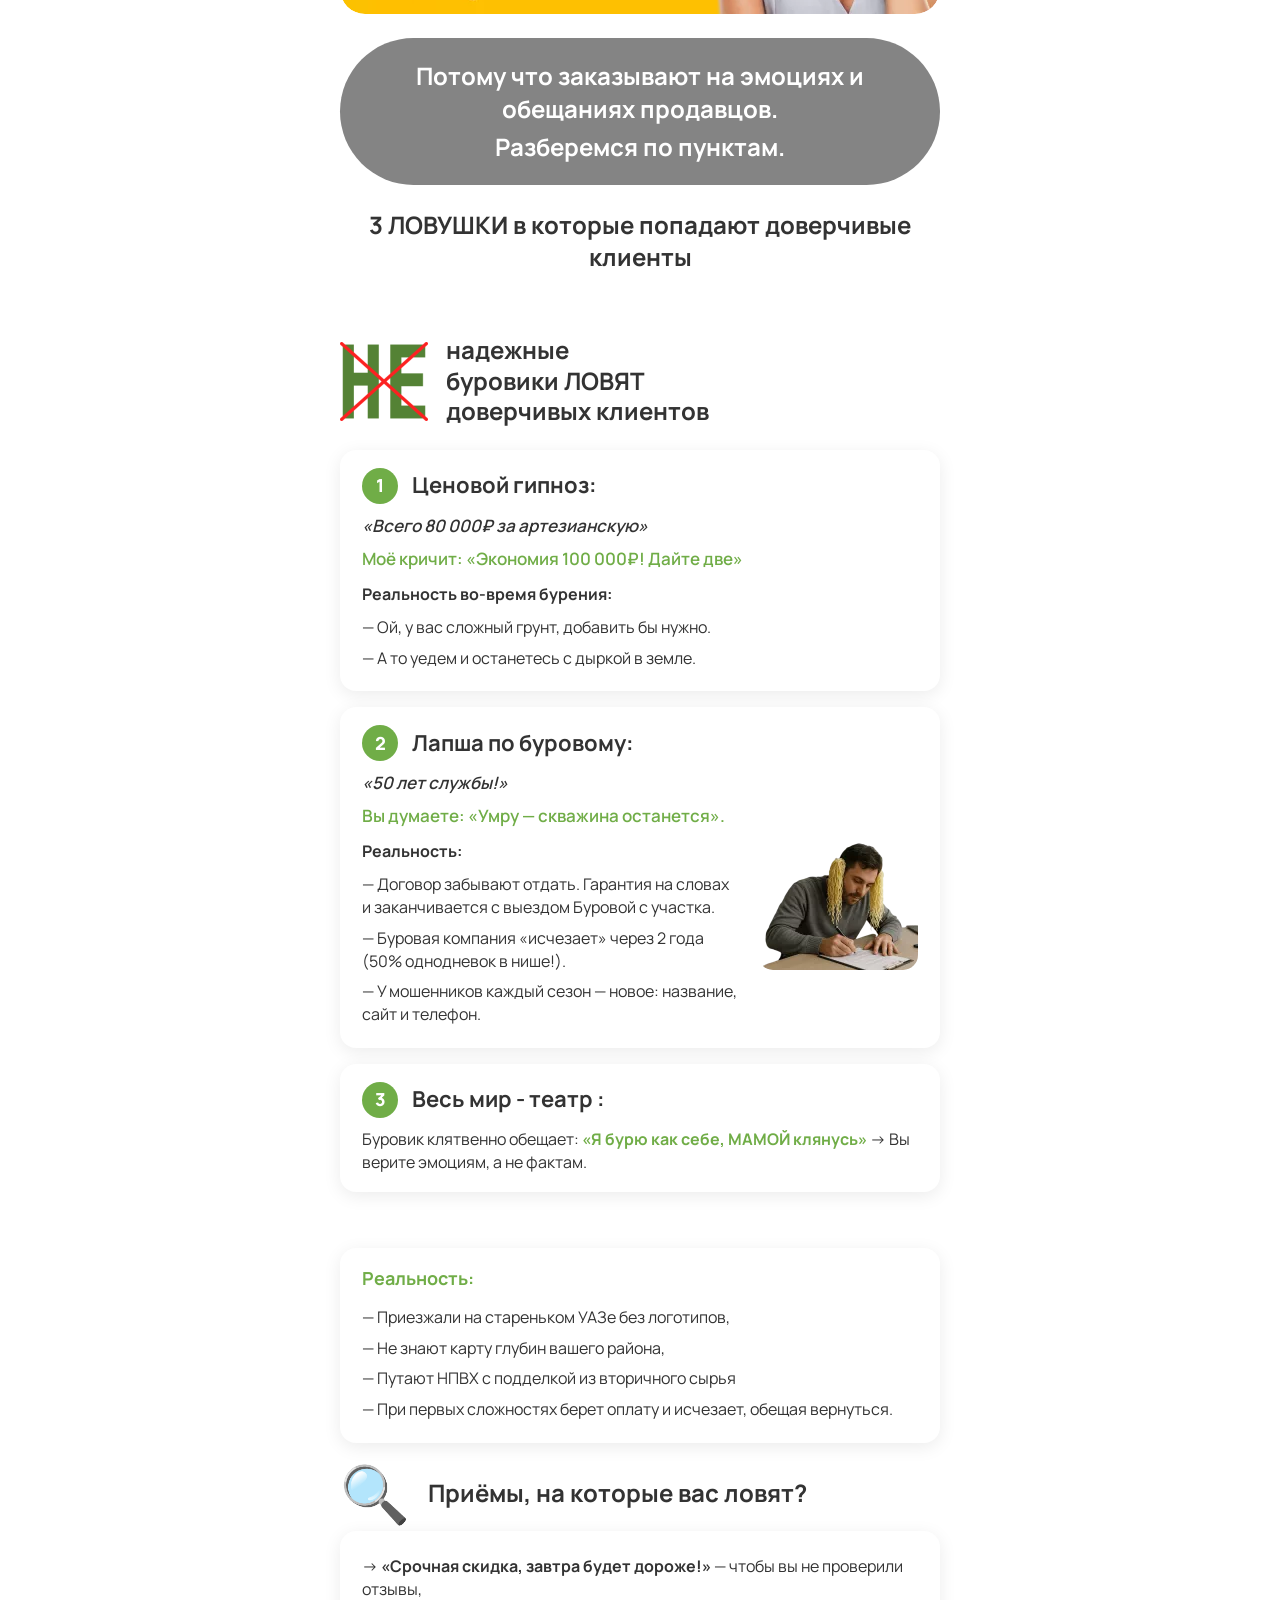
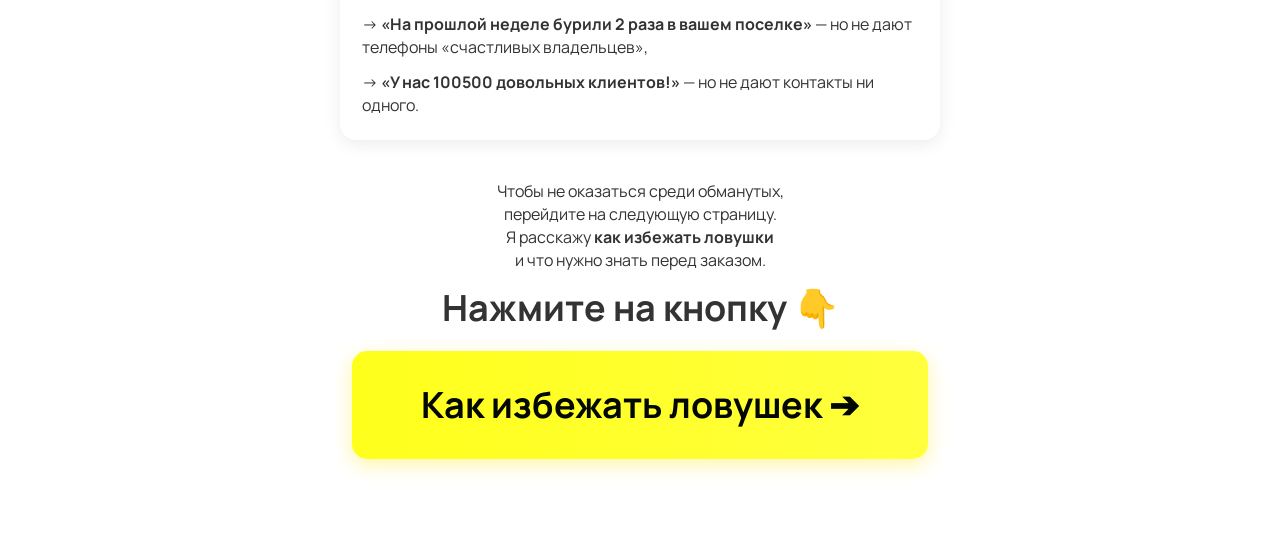
==== commit 95d2ec87: "Add files via upload" ====
--- a/page2.html
+++ b/page2.html
@@ -171,7 +171,7 @@
 
         <div class="brain-block">
           <span class="brain-emoji">🔍</span>
-          <h2 class="section-title section-title--left">Приёмы, на которые вас ловят?</h2>
+          <h2 class="section-title section-title--left section-title--brain">Приёмы, на которые вас ловят?</h2>
         </div>
 
         <div class="card card--tricks">
--- a/styles.css
+++ b/styles.css
@@ -130,7 +130,7 @@
 .hero-title {
   font-size: 32px;
   line-height: 1.2;
-  font-weight: 400;
+  font-weight: 700;
   color: var(--text-main);
   margin-bottom: 8px;
   letter-spacing: -0.01em;
@@ -185,7 +185,20 @@
   text-align: left;
   margin-bottom: 0;
   font-size: 16px;
-  font-weight: 400;
+  font-weight: 700;
+}
+/* «Сладкая ложь или горькая правда?» — крупный bold подзаголовок */
+.section-title--sweet-lies {
+  font-size: 28px;
+  font-weight: 700;
+  margin-bottom: 18px;
+  line-height: 1.25;
+}
+/* «Почему сладкая ложь побеждает голос разума?» — увеличенный bold подзаголовок */
+.section-title--brain {
+  font-size: 24px;
+  font-weight: 700;
+  line-height: 1.25;
 }
 
 /* ===================================================================
@@ -196,12 +209,12 @@
   padding: 8px 20px;
   border-radius: var(--radius-pill);
   font-size: 24px;
-  font-weight: 400;
+  font-weight: 700;
   letter-spacing: 0.04em;
   color: #fff;
   margin-bottom: 8px;
 }
-.badge--muted { background: #8FAE8B; padding: 6px 18px; font-size: 24px; font-weight: 400; }
+.badge--muted { background: #8FAE8B; padding: 6px 18px; font-size: 24px; font-weight: 700; }
 .badge--red   { background: var(--badge-red); }
 .badge--green { background: var(--badge-green); }
 .badge--blue  { background: var(--pill-blue); }
@@ -366,7 +379,7 @@
 
 .final-title {
   font-size: 28px;
-  font-weight: 400;
+  font-weight: 700;
   text-align: center;
   line-height: 1.3;
   margin-bottom: 18px;
@@ -377,7 +390,7 @@
   color: var(--text-main);
   line-height: 1.3;
   margin-bottom: 0;
-  font-weight: 400;
+  font-weight: 700;
 }
 .caps { text-transform: uppercase; }
 
@@ -399,7 +412,7 @@
 .cta-hint {
   text-align: center;
   font-size: 36px;
-  font-weight: 400;
+  font-weight: 700;
   color: var(--text-main);
   margin-bottom: 18px;
 }
@@ -416,7 +429,7 @@
   padding: 28px 24px;
   border-radius: 15px;
   font-size: 36px;
-  font-weight: 400;
+  font-weight: 700;
   box-shadow: 0 6px 20px rgba(255, 230, 0, 0.35);
 }
 /* Блик, пробегающий по кнопке */
@@ -452,7 +465,7 @@
 /* H1 страницы 2 — 32px как в оригинале */
 .hero-title--page2 {
   font-size: 32px;
-  font-weight: 400;
+  font-weight: 700;
   margin-bottom: 8px;
 }
 .hero-title--page2 .accent { font-weight: 700; }
@@ -469,10 +482,10 @@
 .card--story-block p { margin-bottom: 14px; }
 .card--story-block p:last-child { margin-bottom: 0; }
 
-/* Цитата «Почему вы выбрали тех буровиков?» — 22px center */
+/* Цитата «Почему вы выбрали тех буровиков?» — 22px center bold */
 .lead-quote-page2 {
   font-size: 22px;
-  font-weight: 400;
+  font-weight: 700;
   color: var(--text-main);
   text-align: center;
   margin: 18px 0 !important;
@@ -482,6 +495,10 @@
 /* «Демпинг — это удел...» — 20px bold */
 .demping-line {
   font-size: 20px;
+  font-weight: 700;
+}
+/* Жирная строка внутри карточки */
+.legal-bold-line {
   font-weight: 700;
 }
 
@@ -496,10 +513,10 @@
   border-radius: 25px;
 }
 
-/* Заголовок «3 ЛОВУШКИ...» — 24px */
+/* Заголовок «3 ЛОВУШКИ...» — 24px bold */
 .section-title--page2 {
   font-size: 24px;
-  font-weight: 400;
+  font-weight: 700;
   text-align: center;
   margin: 24px 0 18px;
   line-height: 1.3;
@@ -522,7 +539,7 @@
   padding: 22px 28px;
   border-radius: var(--radius-pill);
   font-size: 24px;
-  font-weight: 400;
+  font-weight: 700;
   line-height: 1.35;
   margin: 24px 0;
 }
@@ -547,7 +564,7 @@
   flex-direction: column;
   gap: 2px;
   font-size: 24px;
-  font-weight: 400;
+  font-weight: 700;
   line-height: 1.2;
   color: var(--text-main);
 }
@@ -581,7 +598,7 @@
 }
 .trap-head h3 {
   font-size: 22px;
-  font-weight: 400;
+  font-weight: 700;
   color: var(--text-main);
   margin: 0;
 }
@@ -667,13 +684,13 @@
 /* H1 страницы 3 — 32px, тёмно-зелёный #51A72A */
 .hero-title--page3 {
   font-size: 32px;
-  font-weight: 400;
+  font-weight: 700;
   margin-bottom: 8px;
   line-height: 1.25;
 }
 .accent-darkgreen {
   color: #51A72A;
-  font-weight: 400;
+  font-weight: 700;
 }
 
 /* Серый баннер-вопрос под фото */
@@ -698,7 +715,7 @@
   background: var(--accent-green);
   color: #fff;
   font-size: 24px;
-  font-weight: 400;
+  font-weight: 700;
   padding: 10px 28px;
   margin: 0;
 }
@@ -721,7 +738,7 @@
 }
 .rule-title {
   font-size: 20px;
-  font-weight: 400;
+  font-weight: 700;
   color: var(--text-main);
   margin: 0;
   line-height: 1.3;
@@ -757,7 +774,7 @@
    =================================================================== */
 .hero-title--page4 {
   font-size: 32px;
-  font-weight: 400;
+  font-weight: 700;
   margin-bottom: 14px;
   line-height: 1.2;
 }
@@ -833,6 +850,79 @@
 .story-figure--full figcaption { display: none; }
 
 /* ===================================================================
+   LEGAL-СТРАНИЦЫ — Согласие и Политика конфиденциальности
+   =================================================================== */
+.section--legal {
+  padding: 28px 0 60px;
+}
+.card--legal {
+  padding: 24px 28px;
+  text-align: left;
+}
+.legal-title {
+  font-size: 28px;
+  font-weight: 700;
+  color: var(--text-main);
+  margin-bottom: 18px;
+  line-height: 1.25;
+}
+.legal-h2 {
+  font-size: 20px;
+  font-weight: 700;
+  color: var(--text-main);
+  margin: 22px 0 10px;
+  line-height: 1.3;
+}
+.card--legal p {
+  font-size: 16px;
+  line-height: 1.55;
+  margin-bottom: 12px;
+  color: var(--text-main);
+}
+.card--legal strong {
+  font-weight: 700;
+}
+.legal-list {
+  list-style: none;
+  margin: 0 0 14px;
+  padding: 0;
+}
+.legal-list li {
+  font-size: 16px;
+  line-height: 1.55;
+  padding: 4px 0 4px 18px;
+  position: relative;
+  color: var(--text-main);
+}
+.legal-list li::before {
+  content: "—";
+  position: absolute;
+  left: 0;
+  color: var(--accent-green);
+  font-weight: 700;
+}
+.legal-link {
+  color: var(--accent-green);
+  text-decoration: underline;
+  font-weight: 600;
+}
+.legal-link:hover {
+  text-decoration: none;
+}
+.legal-back {
+  margin-top: 24px !important;
+  padding-top: 18px;
+  border-top: 1px solid #e5e5e5;
+}
+@media (max-width: 720px) {
+  .legal-title { font-size: 22px; }
+  .legal-h2 { font-size: 18px; }
+  .card--legal { padding: 18px 18px; }
+  .card--legal p { font-size: 15px; }
+  .legal-list li { font-size: 15px; }
+}
+
+/* ===================================================================
    СТРАНИЦА 5 — Рецепт скважины + квиз
    =================================================================== */
 /* Карточка с бейджем и фото (ТЕХНИКА, МАТЕРИАЛЫ, и т.д.) */
@@ -853,7 +943,7 @@
 .section--quiz { padding-bottom: 60px; }
 .quiz-title {
   font-size: 28px;
-  font-weight: 400;
+  font-weight: 700;
   text-align: center;
   margin-bottom: 14px;
   line-height: 1.3;
@@ -880,7 +970,7 @@
 .quiz-question { padding: 4px 0; }
 .quiz-q-title {
   font-size: 20px;
-  font-weight: 400;
+  font-weight: 700;
   color: var(--text-main);
   margin: 0;
   line-height: 1.3;
